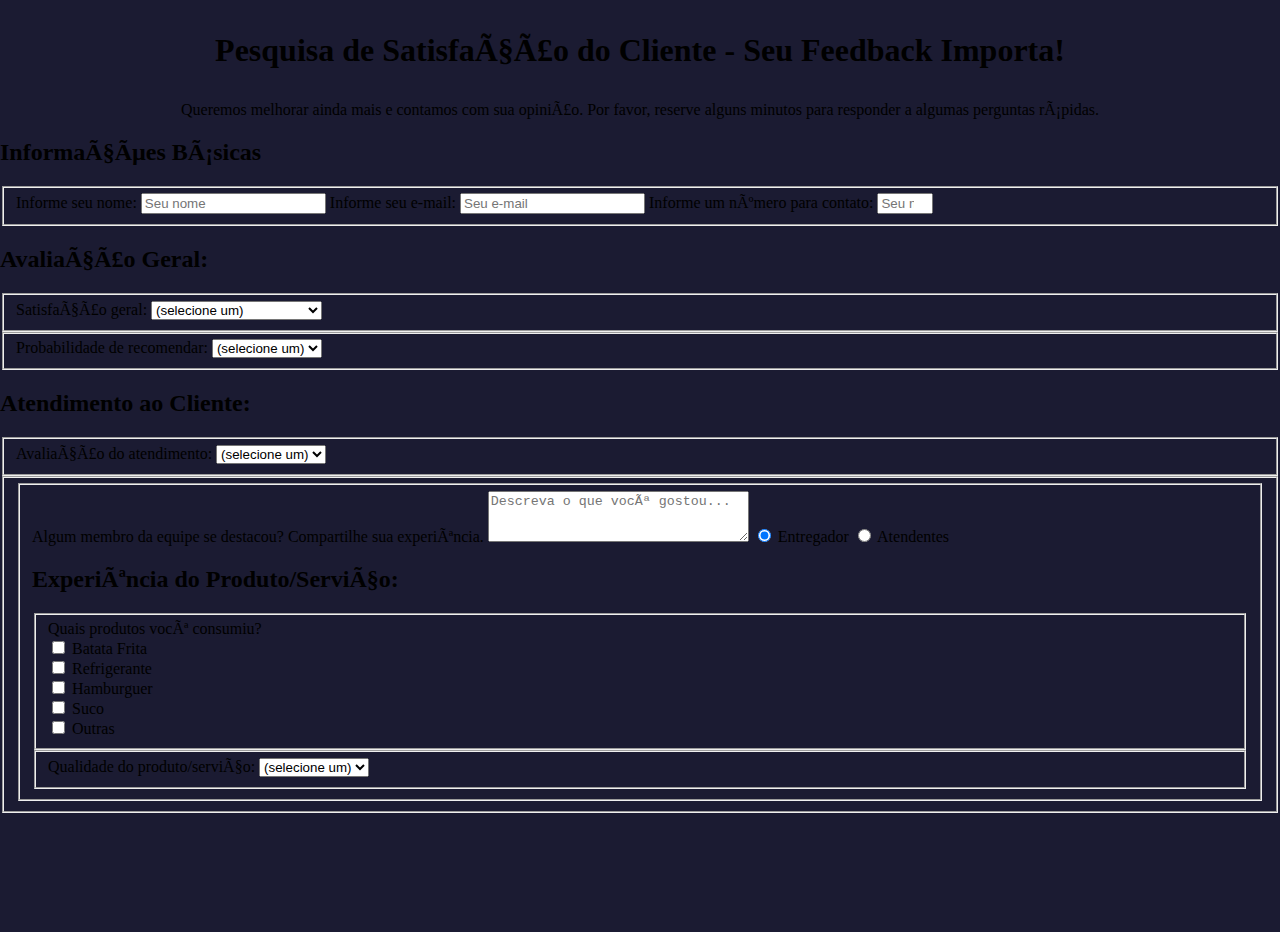
==== SurveyForm/index.html @ 65661679 "Iniciando um Projeto" ====
<!DOCTYPE html>
<html lang="en">

<head>
    <head charset="UTF-8">
    <title>Formulário de Pesquisa</title>
    <link rel="stylesheet" href="styles.css" />
</head>

<body>
    <h1 id="title">Pesquisa de Satisfação do Cliente - Seu Feedback Importa!</h1>
    <p id="description">Queremos melhorar ainda mais e contamos com sua opinião. Por favor, reserve alguns minutos para
        responder a algumas perguntas rápidas.</p>
    <h2>Informações Básicas</h2>
    <form id="survey-form">
        <fieldset>
            <label for="name" id="name-label"> Informe seu nome:
                <input type="text" name="name" id="name" placeholder="Seu nome" required>
            </label>
            <label for="email" id="email-label" required>Informe seu e-mail:
                <input type="email" name="email" id="email" placeholder="Seu e-mail" />
            </label>
            <label for="number" id="number-label" required>Informe um número para contato:
                <input type="number" name="number" id="number" placeholder="Seu número" min="8" max="15" />
            </label>
        </fieldset>
        <h2>Avaliação Geral:</h2>
        <fieldset>
            <label for="dropdown">Satisfação geral:
                <select id="dropdown" name="dropdown">
                    <option value="">(selecione um)</option>
                    <option value="1">Satisfeito</option>
                    <option value="2">Pouco Satisfeito</option>
                    <option value="3">Muito Satisfeito</option>
                    <option value="4">Nem um pouco Satisfeito</option>
                </select>
            </label>
        </fieldset>
        <fieldset>
            <label for="dropdown">Probabilidade de recomendar:
                <select id="dropdown" name="dropdown">
                    <option value="">(selecione um)</option>
                    <option value="1">1 até 3</option>
                    <option value="2">4 até 6</option>
                    <option value="3">7 até 9</option>
                    <option value="4">10</option>
                </select>
            </label>
        </fieldset>
        <h2>Atendimento ao Cliente:</h2>
        <fieldset>
            <label for="dropdown"> Avaliação do atendimento:
                <select id="dropdown" name="dropdown">
                    <option value="">(selecione um)</option>
                    <option value="1">Excelente</option>
                    <option value="2">Muito bom</option>
                    <option value="3">Bom</option>
                    <option value="4">Insatisfatório</option>
                </select>
            </label>
        </fieldset>
        </label>
        <fieldset>
            <fieldset for="bio">Algum membro da equipe se destacou? Compartilhe sua experiência.
                <textarea id="bio" name="bio" rows="3" cols="30" placeholder="Descreva o que você gostou..."></textarea>
                <label for="deliveryman"><input id="deliveryman" type="radio" class="inline" checked />
                    Entregador</label>
                <label for="business-account"><input id="Attendant" type="radio" name="Attendant" class="inline" />
                    Atendentes</label>
        </label>
        <h2>Experiência do Produto/Serviço:</h2>
        <fieldset>
            <label for="check-acc">Quais produtos você consumiu?</label><br>
            <input type="checkbox" name="check-acc" id="check-acc-batata" value="">
            <label for="check-acc-batata">Batata Frita</label><br>
            <input type="checkbox" name="check-acc" id="check-acc-tt" value="Refri">
            <label for="check-acc-tt">Refrigerante</label><br>
            <input type="checkbox" name="check-acc" id="check-acc-burguer" value="burguer">
            <label for="check-acc-burguer">Hamburguer</label><br>
            <input type="checkbox" name="check-acc" id="check-acc-suco" value="suco">
            <label for="check-acc-suco">Suco</label><br>
            <input type="checkbox" name="check-acc" id="check-acc-ot" value="ot">
            <label for="check-acc-ot">Outras</label>
        </fieldset>
        <fieldset>
            <label for="dropdown"> Qualidade do produto/serviço:
                <select id="dropdown" name="dropdown">
                    <option value="">(selecione um)</option>
                    <option value="1">1</option>
                    <option value="2">2</option>
                    <option value="3">3</option>
                    <option value="4">4</option>
                    <option value="4">5</option>
                </select>
            </label>
        </fieldset>
    </form>
</body>

</html>
---- SurveyForm/styles.css ----
body { 
    width: 100%; 
    height: 100vh;
    margin:0; 
    background-color: #1b1b32;
    font-family: Tahoma;
    font-size: 16px;
}
  
  #title, #description {
      margin: 1em auto;
      text-align: center;
}
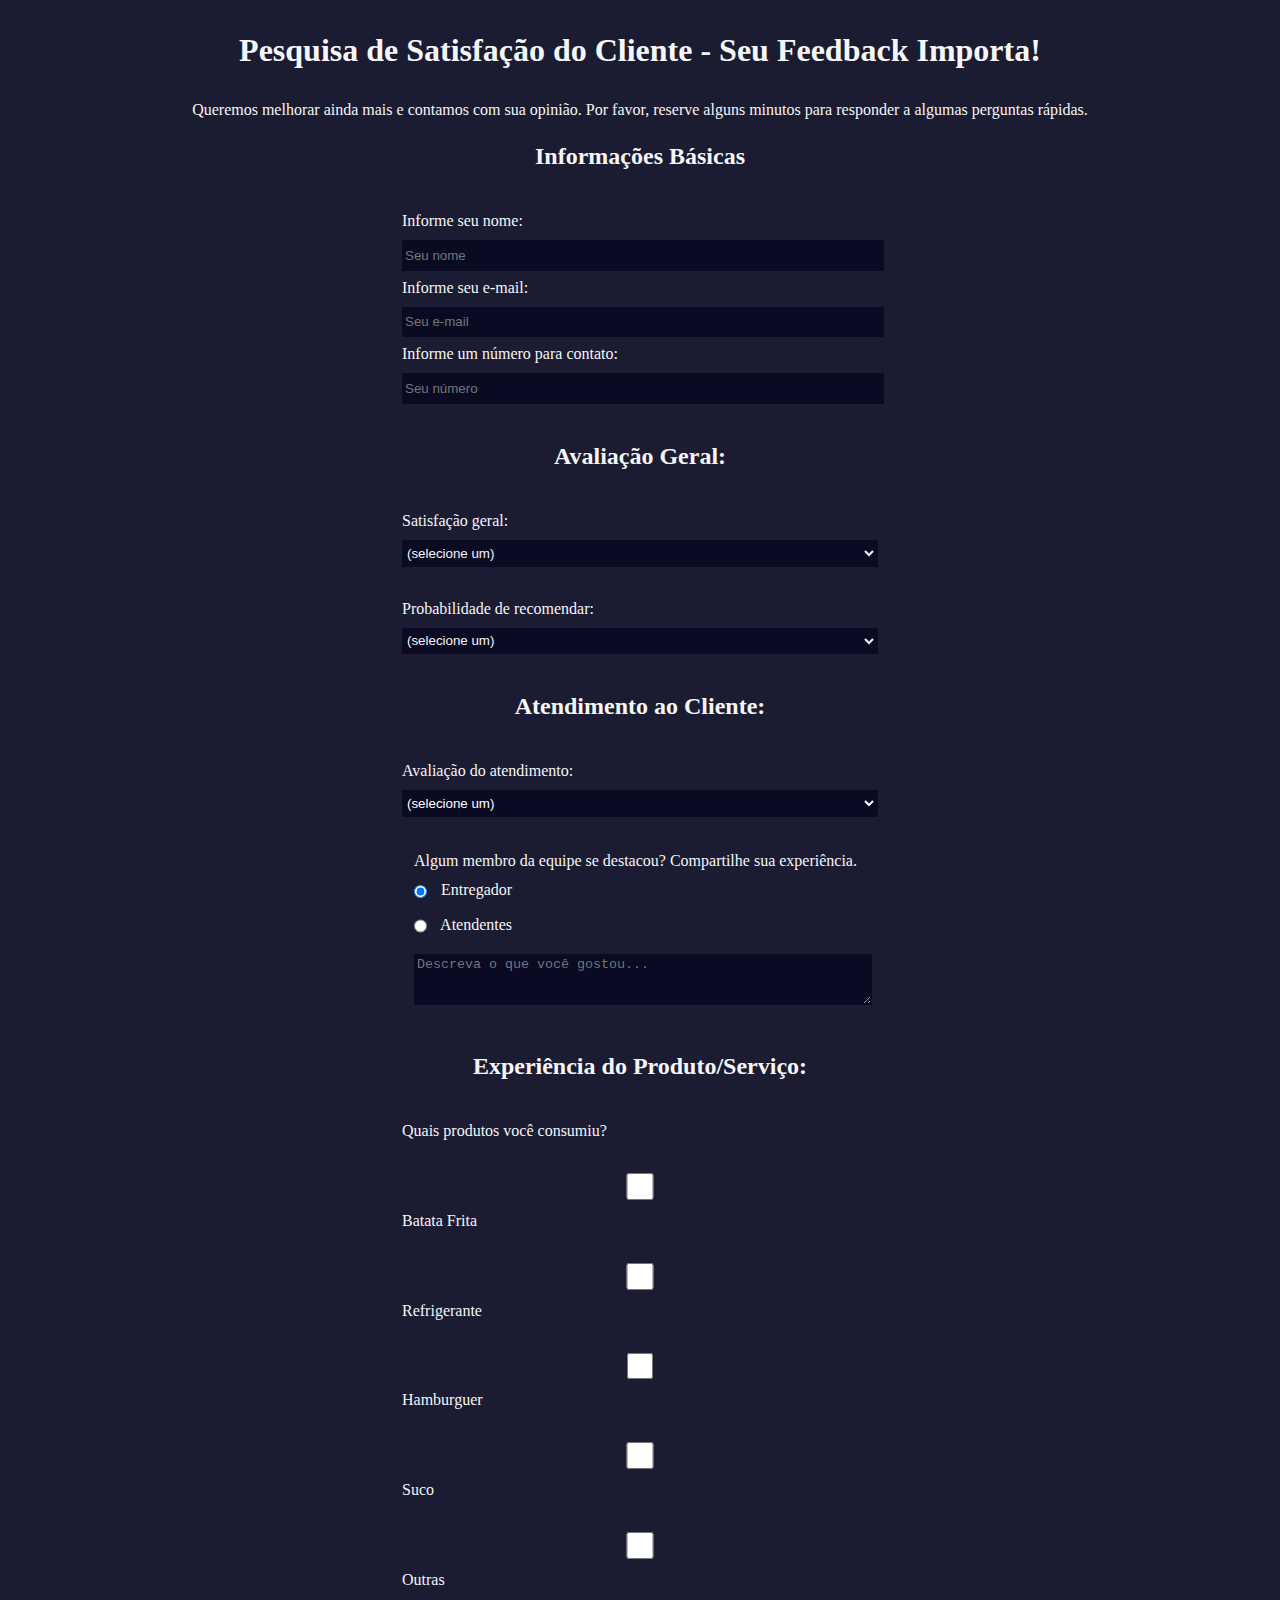
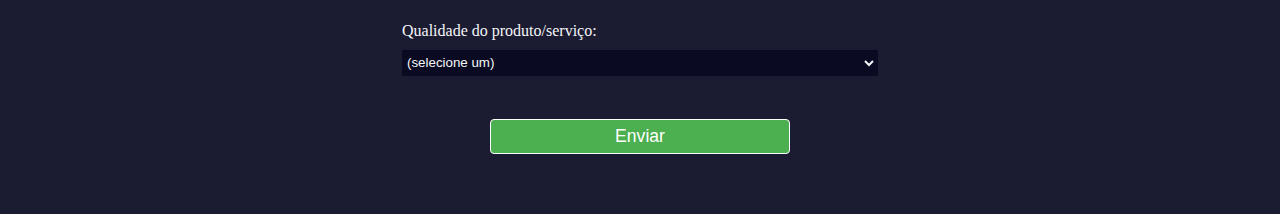
==== commit 9a649489: "Finalizando Projeto" ====
--- a/SurveyForm/index.html
+++ b/SurveyForm/index.html
@@ -2,9 +2,9 @@
 <html lang="en">
 
 <head>
-    <head charset="UTF-8">
+    <meta charset="utf-8">
     <title>Formulário de Pesquisa</title>
-    <link rel="stylesheet" href="styles.css" />
+    <link rel="stylesheet" href="styles.css">
 </head>
 
 <body>
@@ -18,7 +18,7 @@
                 <input type="text" name="name" id="name" placeholder="Seu nome" required>
             </label>
             <label for="email" id="email-label" required>Informe seu e-mail:
-                <input type="email" name="email" id="email" placeholder="Seu e-mail" />
+                <input type="email" name="email" id="email" placeholder="Seu e-mail" required/>
             </label>
             <label for="number" id="number-label" required>Informe um número para contato:
                 <input type="number" name="number" id="number" placeholder="Seu número" min="8" max="15" />
@@ -28,7 +28,7 @@
         <fieldset>
             <label for="dropdown">Satisfação geral:
                 <select id="dropdown" name="dropdown">
-                    <option value="">(selecione um)</option>
+                    <option value="vazio">(selecione um)</option>
                     <option value="1">Satisfeito</option>
                     <option value="2">Pouco Satisfeito</option>
                     <option value="3">Muito Satisfeito</option>
@@ -39,7 +39,7 @@
         <fieldset>
             <label for="dropdown">Probabilidade de recomendar:
                 <select id="dropdown" name="dropdown">
-                    <option value="">(selecione um)</option>
+                    <option value="vazio">(selecione um)</option>
                     <option value="1">1 até 3</option>
                     <option value="2">4 até 6</option>
                     <option value="3">7 até 9</option>
@@ -50,8 +50,8 @@
         <h2>Atendimento ao Cliente:</h2>
         <fieldset>
             <label for="dropdown"> Avaliação do atendimento:
-                <select id="dropdown" name="dropdown">
-                    <option value="">(selecione um)</option>
+                <select id="dropdown name="dropdown">
+                    <option value="vazio">(selecione um)</option>
                     <option value="1">Excelente</option>
                     <option value="2">Muito bom</option>
                     <option value="3">Bom</option>
@@ -59,42 +59,47 @@
                 </select>
             </label>
         </fieldset>
-        </label>
         <fieldset>
-            <fieldset for="bio">Algum membro da equipe se destacou? Compartilhe sua experiência.
-                <textarea id="bio" name="bio" rows="3" cols="30" placeholder="Descreva o que você gostou..."></textarea>
-                <label for="deliveryman"><input id="deliveryman" type="radio" class="inline" checked />
+            <fieldset for="destaque">Algum membro da equipe se destacou? Compartilhe sua experiência.
+                 <label for="deliveryman"><input id="deliveryman" type="radio" value="entregador" class="inline" name="staff" checked />
                     Entregador</label>
-                <label for="business-account"><input id="Attendant" type="radio" name="Attendant" class="inline" />
+                <label for="Attendant"><input id="Attendant" type="radio" value="atendente" name="staff" class="inline" />
                     Atendentes</label>
-        </label>
+                <textarea id="destaque" name="destaque" rows="3" cols="30" placeholder="Descreva o que você gostou..."></textarea>
+               
+            </fieldset>
+        </fieldset>
         <h2>Experiência do Produto/Serviço:</h2>
         <fieldset>
             <label for="check-acc">Quais produtos você consumiu?</label><br>
-            <input type="checkbox" name="check-acc" id="check-acc-batata" value="">
+            <input type="checkbox" name="check-acc" id="check-acc-batata" value="BatataFrita">
             <label for="check-acc-batata">Batata Frita</label><br>
-            <input type="checkbox" name="check-acc" id="check-acc-tt" value="Refri">
+            <input type="checkbox" name="check-acc" id="check-acc-tt" value="Refrigerante">
             <label for="check-acc-tt">Refrigerante</label><br>
-            <input type="checkbox" name="check-acc" id="check-acc-burguer" value="burguer">
+            <input type="checkbox" name="check-acc" id="check-acc-burguer" value="Hamburguer">
             <label for="check-acc-burguer">Hamburguer</label><br>
-            <input type="checkbox" name="check-acc" id="check-acc-suco" value="suco">
+            <input type="checkbox" name="check-acc" id="check-acc-suco" value="Suco">
             <label for="check-acc-suco">Suco</label><br>
-            <input type="checkbox" name="check-acc" id="check-acc-ot" value="ot">
+            <input type="checkbox" name="check-acc" id="check-acc-ot" value="Outras">
             <label for="check-acc-ot">Outras</label>
         </fieldset>
         <fieldset>
-            <label for="dropdown"> Qualidade do produto/serviço:
+            <label for="dropdown4"> Qualidade do produto/serviço:
                 <select id="dropdown" name="dropdown">
-                    <option value="">(selecione um)</option>
+                    <option value="vazio">(selecione um)</option>
                     <option value="1">1</option>
                     <option value="2">2</option>
                     <option value="3">3</option>
                     <option value="4">4</option>
-                    <option value="4">5</option>
+                    <option value="5">5</option>
                 </select>
             </label>
         </fieldset>
+        <fieldset>
+            <input type="submit" value="Enviar" id="submit">
+
+            </fieldset>
     </form>
 </body>
 
-</html>+</html>
--- a/SurveyForm/styles.css
+++ b/SurveyForm/styles.css
@@ -1,13 +1,104 @@
-body { 
-    width: 100%; 
+body {
+    width: 100%;
     height: 100vh;
-    margin:0; 
+    margin: 0;
     background-color: #1b1b32;
+    color: #f5f6f7;
     font-family: Tahoma;
     font-size: 16px;
 }
-  
-  #title, #description {
-      margin: 1em auto;
-      text-align: center;
-}+
+#title,
+#description,
+h2 {
+    text-align: center;
+    margin: 1em auto;
+}
+
+form {
+    width: 60vw;
+    max-width: 500px;
+    min-width: 300px;
+    margin: 0 auto;
+    padding-bottom: 2em;
+}
+
+fieldset {
+    border: none;
+    padding: 10px;
+}
+
+fieldset:last-of-type {
+    border-bottom: none;
+}
+
+label {
+    display: block;
+    margin: 0.5rem 0;
+}
+label {
+    display: block;
+    margin-bottom: 5px;
+}
+
+
+input[type="checkbox"] {
+    margin-right: 5px; 
+}
+
+label:hover {
+    cursor: pointer;
+    text-decoration: underline;
+}
+input,
+textarea,
+select {
+    margin: 10px 0 0 0;
+    width: 100%;
+    min-height: 2em;
+    background-color: #0a0a23;
+    border: 1px solid #0a0a23;
+    color: #ffffff;
+}
+
+.inline {
+    width: unset;
+    margin: 0 0.5em 0 0;
+    vertical-align: middle;
+}
+
+input[type="submit"],
+input[type="reset"],
+input[type="button"],
+button {
+    display: block;
+    width: 60%;
+    margin: 1em auto;
+    height: 2em;
+    font-size: 1.1rem;
+    background-color: #3b3b4f;
+    border: 1px solid white;
+    color: white;
+    border-radius: 4px;
+    cursor: pointer;
+    min-width: 300px;
+}
+
+input[type="submit"] {
+    background-color: #4caf50;
+}
+
+input[type="submit"]:hover {
+    background-color: #45a049;
+}
+
+#dropdown {
+    background-color: #0a0a23;
+    color: #f5f6f7;
+}
+
+#Attendant,
+#deliveryman {
+    display: inline-block;
+    margin-right: 10px;
+}
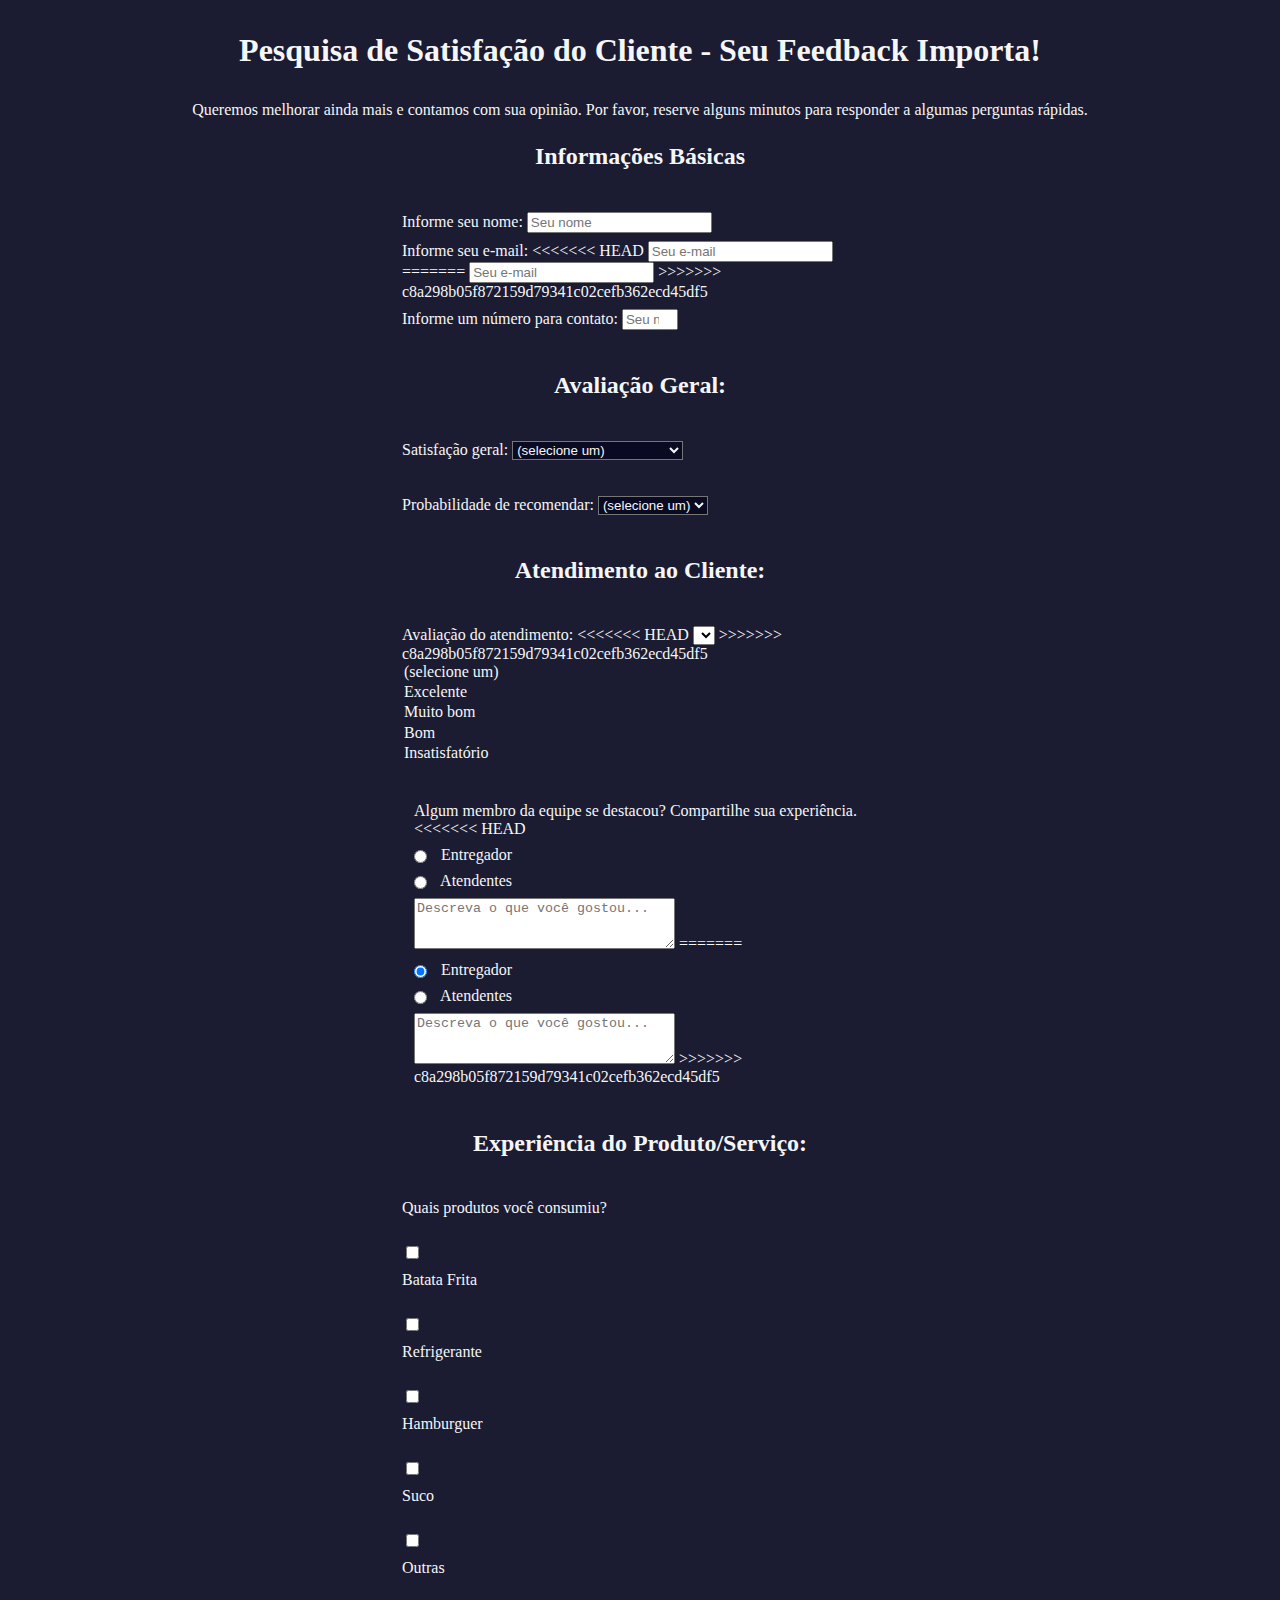
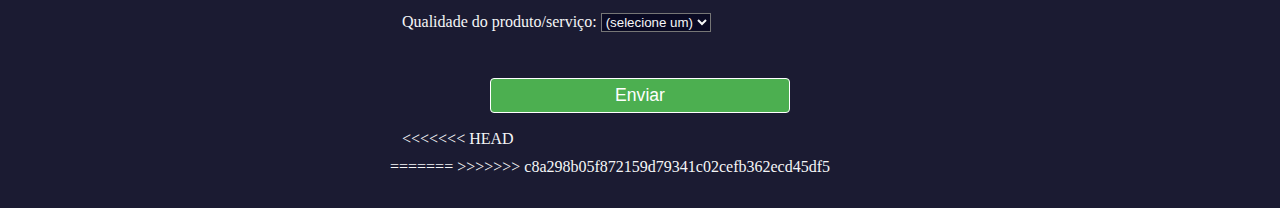
==== commit 7c49664d: "Finalizando Projeto" ====
--- a/SurveyForm/index.html
+++ b/SurveyForm/index.html
@@ -18,7 +18,11 @@
                 <input type="text" name="name" id="name" placeholder="Seu nome" required>
             </label>
             <label for="email" id="email-label" required>Informe seu e-mail:
+<<<<<<< HEAD
+                <input type="email" name="email" id="email" placeholder="Seu e-mail" required />
+=======
                 <input type="email" name="email" id="email" placeholder="Seu e-mail" required/>
+>>>>>>> c8a298b05f872159d79341c02cefb362ecd45df5
             </label>
             <label for="number" id="number-label" required>Informe um número para contato:
                 <input type="number" name="number" id="number" placeholder="Seu número" min="8" max="15" />
@@ -50,7 +54,11 @@
         <h2>Atendimento ao Cliente:</h2>
         <fieldset>
             <label for="dropdown"> Avaliação do atendimento:
+<<<<<<< HEAD
+                <select id="dropdown name=" dropdown">
+=======
                 <select id="dropdown name="dropdown">
+>>>>>>> c8a298b05f872159d79341c02cefb362ecd45df5
                     <option value="vazio">(selecione um)</option>
                     <option value="1">Excelente</option>
                     <option value="2">Muito bom</option>
@@ -61,12 +69,24 @@
         </fieldset>
         <fieldset>
             <fieldset for="destaque">Algum membro da equipe se destacou? Compartilhe sua experiência.
+<<<<<<< HEAD
+                <label for="deliveryman"><input id="deliveryman" type="radio" value="entregador" class="inline"
+                        name="staff" checked />
+                    Entregador</label>
+                <label for="Attendant"><input id="Attendant" type="radio" value="atendente" name="staff"
+                        class="inline" />
+                    Atendentes</label>
+                <textarea id="destaque" name="destaque" rows="3" cols="30"
+                    placeholder="Descreva o que você gostou..."></textarea>
+
+=======
                  <label for="deliveryman"><input id="deliveryman" type="radio" value="entregador" class="inline" name="staff" checked />
                     Entregador</label>
                 <label for="Attendant"><input id="Attendant" type="radio" value="atendente" name="staff" class="inline" />
                     Atendentes</label>
                 <textarea id="destaque" name="destaque" rows="3" cols="30" placeholder="Descreva o que você gostou..."></textarea>
                
+>>>>>>> c8a298b05f872159d79341c02cefb362ecd45df5
             </fieldset>
         </fieldset>
         <h2>Experiência do Produto/Serviço:</h2>
@@ -98,7 +118,11 @@
         <fieldset>
             <input type="submit" value="Enviar" id="submit">
 
+<<<<<<< HEAD
+        </fieldset>
+=======
             </fieldset>
+>>>>>>> c8a298b05f872159d79341c02cefb362ecd45df5
     </form>
 </body>
 
--- a/SurveyForm/styles.css
+++ b/SurveyForm/styles.css
@@ -36,6 +36,10 @@
     display: block;
     margin: 0.5rem 0;
 }
+<<<<<<< HEAD
+
+=======
+>>>>>>> c8a298b05f872159d79341c02cefb362ecd45df5
 label {
     display: block;
     margin-bottom: 5px;
@@ -43,13 +47,21 @@
 
 
 input[type="checkbox"] {
+<<<<<<< HEAD
+    margin-right: 5px;
+=======
     margin-right: 5px; 
+>>>>>>> c8a298b05f872159d79341c02cefb362ecd45df5
 }
 
 label:hover {
     cursor: pointer;
     text-decoration: underline;
 }
+<<<<<<< HEAD
+
+=======
+>>>>>>> c8a298b05f872159d79341c02cefb362ecd45df5
 input,
 textarea,
 select {
@@ -101,4 +113,8 @@
 #deliveryman {
     display: inline-block;
     margin-right: 10px;
+<<<<<<< HEAD
 }
+=======
+}
+>>>>>>> c8a298b05f872159d79341c02cefb362ecd45df5
